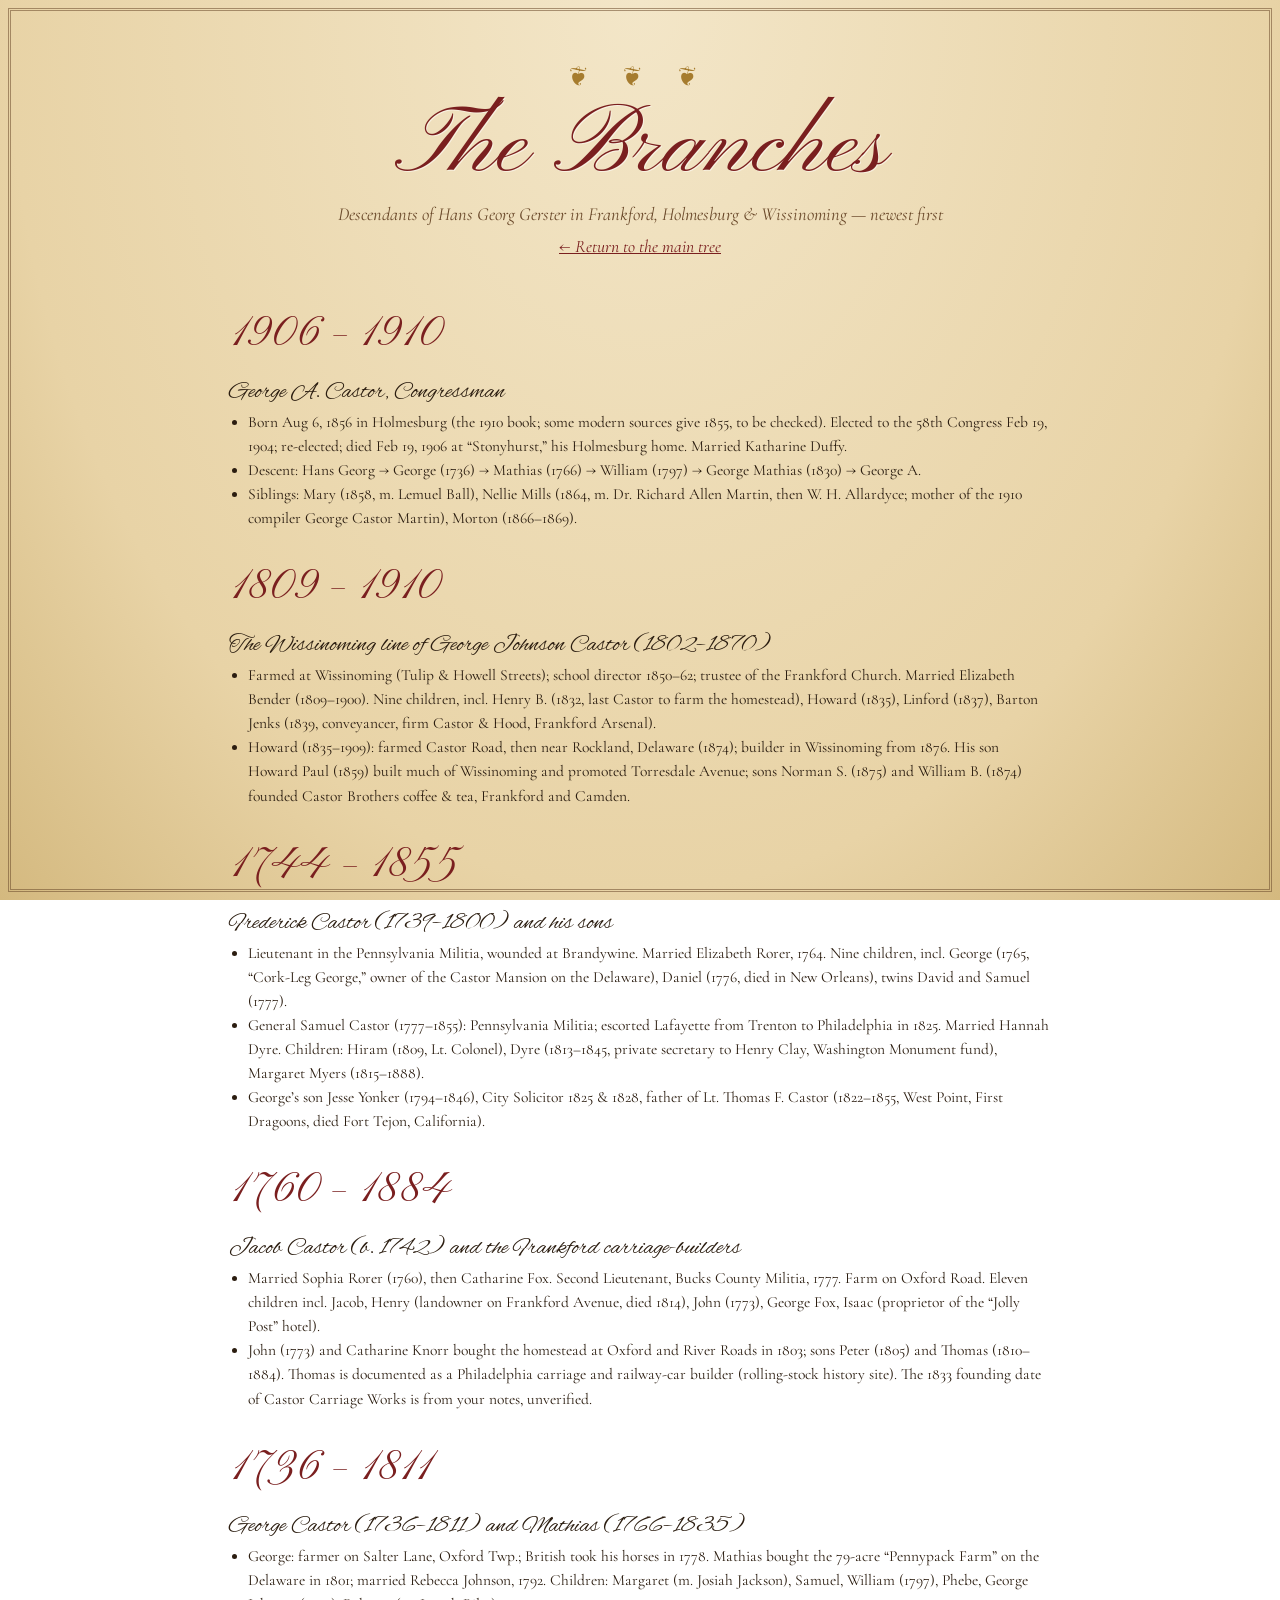
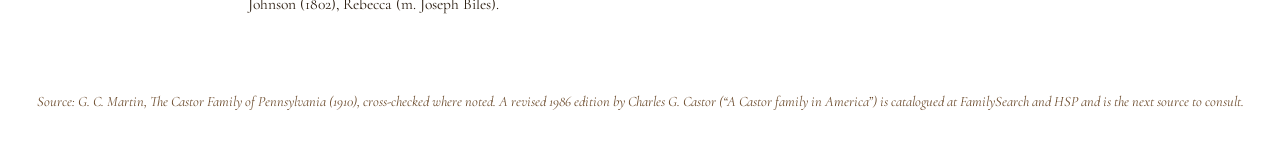
==== branches.html @ c9c7ada4 "Add files via upload" ====
<!DOCTYPE html>
<html lang="en">
<head>
<meta charset="utf-8">
<meta name="viewport" content="width=device-width, initial-scale=1">
<title>Branches of Hans Georg Gerster &ndash; The Castor Family</title>
<link href="https://fonts.googleapis.com/css2?family=Alex+Brush&family=Cormorant+Garamond:ital,wght@0,400;0,600;1,400&family=IM+Fell+English:ital@0;1&family=Pinyon+Script&display=swap" rel="stylesheet">
<link rel="stylesheet" href="style.css">
</head>
<body>
<header>
  <div class="fleuron">&#10086; &#10086; &#10086;</div>
  <h1>The Branches</h1>
  <p class="sub">Descendants of Hans Georg Gerster in Frankford, Holmesburg &amp; Wissinoming &mdash; newest first</p>
  <a class="back" href="index.html">&larr; Return to the main tree</a>
</header>
<div class="wrap">

<h2>1906 &ndash; 1910</h2>
<h3>George A. Castor, Congressman</h3>
<ul>
<li>Born Aug 6, 1856 in Holmesburg (the 1910 book; some modern sources give 1855, to be checked). Elected to the 58th Congress Feb 19, 1904; re-elected; died Feb 19, 1906 at &ldquo;Stonyhurst,&rdquo; his Holmesburg home. Married Katharine Duffy.</li>
<li>Descent: Hans Georg &rarr; George (1736) &rarr; Mathias (1766) &rarr; William (1797) &rarr; George Mathias (1830) &rarr; George A.</li>
<li>Siblings: Mary (1858, m. Lemuel Ball), Nellie Mills (1864, m. Dr. Richard Allen Martin, then W. H. Allardyce; mother of the 1910 compiler George Castor Martin), Morton (1866&ndash;1869).</li>
</ul>

<h2>1809 &ndash; 1910</h2>
<h3>The Wissinoming line of George Johnson Castor (1802&ndash;1870)</h3>
<ul>
<li>Farmed at Wissinoming (Tulip &amp; Howell Streets); school director 1850&ndash;62; trustee of the Frankford Church. Married Elizabeth Bender (1809&ndash;1900). Nine children, incl. Henry B. (1832, last Castor to farm the homestead), Howard (1835), Linford (1837), Barton Jenks (1839, conveyancer, firm Castor &amp; Hood, Frankford Arsenal).</li>
<li>Howard (1835&ndash;1909): farmed Castor Road, then near Rockland, Delaware (1874); builder in Wissinoming from 1876. His son Howard Paul (1859) built much of Wissinoming and promoted Torresdale Avenue; sons Norman S. (1875) and William B. (1874) founded Castor Brothers coffee &amp; tea, Frankford and Camden.</li>
</ul>

<h2>1744 &ndash; 1855</h2>
<h3>Frederick Castor (1739&ndash;1800) and his sons</h3>
<ul>
<li>Lieutenant in the Pennsylvania Militia, wounded at Brandywine. Married Elizabeth Rorer, 1764. Nine children, incl. George (1765, &ldquo;Cork-Leg George,&rdquo; owner of the Castor Mansion on the Delaware), Daniel (1776, died in New Orleans), twins David and Samuel (1777).</li>
<li>General Samuel Castor (1777&ndash;1855): Pennsylvania Militia; escorted Lafayette from Trenton to Philadelphia in 1825. Married Hannah Dyre. Children: Hiram (1809, Lt. Colonel), Dyre (1813&ndash;1845, private secretary to Henry Clay, Washington Monument fund), Margaret Myers (1815&ndash;1888).</li>
<li>George&rsquo;s son Jesse Yonker (1794&ndash;1846), City Solicitor 1825 &amp; 1828, father of Lt. Thomas F. Castor (1822&ndash;1855, West Point, First Dragoons, died Fort Tejon, California).</li>
</ul>

<h2>1760 &ndash; 1884</h2>
<h3>Jacob Castor (b. 1742) and the Frankford carriage-builders</h3>
<ul>
<li>Married Sophia Rorer (1760), then Catharine Fox. Second Lieutenant, Bucks County Militia, 1777. Farm on Oxford Road. Eleven children incl. Jacob, Henry (landowner on Frankford Avenue, died 1814), John (1773), George Fox, Isaac (proprietor of the &ldquo;Jolly Post&rdquo; hotel).</li>
<li>John (1773) and Catharine Knorr bought the homestead at Oxford and River Roads in 1803; sons Peter (1805) and Thomas (1810&ndash;1884). Thomas is documented as a Philadelphia carriage and railway-car builder (rolling-stock history site). The 1833 founding date of Castor Carriage Works is from your notes, unverified.</li>
</ul>

<h2>1736 &ndash; 1811</h2>
<h3>George Castor (1736&ndash;1811) and Mathias (1766&ndash;1835)</h3>
<ul>
<li>George: farmer on Salter Lane, Oxford Twp.; British took his horses in 1778. Mathias bought the 79-acre &ldquo;Pennypack Farm&rdquo; on the Delaware in 1801; married Rebecca Johnson, 1792. Children: Margaret (m. Josiah Jackson), Samuel, William (1797), Phebe, George Johnson (1802), Rebecca (m. Joseph Biles).</li>
</ul>

</div>
<footer>Source: G. C. Martin, <em>The Castor Family of Pennsylvania</em> (1910), cross-checked where noted. A revised 1986 edition by Charles G. Castor (&ldquo;A Castor family in America&rdquo;) is catalogued at FamilySearch and HSP and is the next source to consult.</footer>
</body>
</html>
---- style.css ----
:root{--ink:#2b1d10;--sepia:#6b4a2b;--gold:#a67c2e;--red:#7a1f1f;--paper:#f3e6c8;--paper2:#e8d3a6}
*{box-sizing:border-box}
html{scroll-behavior:smooth}
body{margin:0;color:var(--ink);font:19px/1.55 "IM Fell English","Cormorant Garamond",Georgia,serif;
background:radial-gradient(ellipse at 50% 0,var(--paper) 0,var(--paper2) 70%,#d4b97f 100%) fixed}
body::before{content:"";position:fixed;inset:8px;border:3px double var(--sepia);pointer-events:none;z-index:5;opacity:.55}
header{text-align:center;padding:3.2rem 1rem 1rem}
h1{font:400 clamp(3rem,11vw,6rem)/1 "Pinyon Script",cursive;color:var(--red);margin:0;text-shadow:1px 1px 0 #fff8}
.sub{font:italic 1.15rem "Cormorant Garamond",serif;color:var(--sepia);margin:.4rem 0}
.fleuron{color:var(--gold);font-size:1.6rem;letter-spacing:.6em;margin:.3rem 0}
nav.chips{display:flex;flex-wrap:wrap;gap:.5rem;justify-content:center;padding:.5rem 1rem 1.5rem}
.chip{font:600 .95rem "Cormorant Garamond",serif;border:1px solid var(--sepia);background:#fff6;color:var(--ink);
padding:.25rem .9rem;border-radius:2rem;cursor:pointer}
.chip.on{background:var(--sepia);color:var(--paper)}
main,.wrap{max-width:860px;margin:0 auto;padding:0 1.2rem 4rem;position:relative}
main::before{content:"";position:absolute;left:50%;top:0;bottom:0;width:3px;transform:translateX(-50%);
background:linear-gradient(var(--gold),var(--sepia) 20%,var(--sepia) 80%,var(--gold));opacity:.6}
.node{position:relative;margin:0 0 2.4rem;padding:1.1rem 1.3rem 1rem;background:linear-gradient(#fbf1d6,#f0dfb4);
border:1px solid var(--sepia);box-shadow:inset 0 0 0 4px #f6e9c6,inset 0 0 0 5px var(--gold),0 4px 14px #0003;
transition:opacity .3s}
.node.dim{opacity:.25}
.node::before{content:"\2766";position:absolute;left:50%;top:-1.55rem;transform:translateX(-50%);color:var(--red);
font-size:1.4rem;background:var(--paper);border-radius:50%;line-height:1;padding:0 .2rem}
.node.star{border-color:var(--red);box-shadow:inset 0 0 0 4px #f6e9c6,inset 0 0 0 5px var(--red),0 4px 14px #0003}
.era{font:400 2.1rem/1.1 "Pinyon Script",cursive;color:var(--red);margin:0}
.place{font:italic 1rem "Cormorant Garamond",serif;color:var(--sepia);margin:.1rem 0 .6rem}
.who{margin:.5rem 0;padding-left:.8rem;border-left:2px solid var(--gold)}
.nm{font:400 1.55rem/1.15 "Alex Brush","Pinyon Script",cursive;color:var(--ink)}
.dt{font:600 .95rem "Cormorant Garamond",serif;color:var(--sepia);margin-left:.4rem}
.nt{display:block;font-size:.95rem;color:#4a3520}
.src{font:italic .8rem "Cormorant Garamond",serif;color:var(--sepia);margin-top:.6rem;border-top:1px dotted var(--sepia);padding-top:.3rem}
.gap{text-align:center;font:italic 1rem "Cormorant Garamond",serif;color:var(--red);margin:0 0 2.4rem;position:relative;
background:var(--paper);border:1px dashed var(--red);padding:.7rem 1rem}
a.link{display:block;text-align:center;font:400 1.7rem "Pinyon Script",cursive;color:var(--red);text-decoration:none;
border:2px double var(--red);background:#fff4;padding:.8rem;margin:0 0 2.4rem;position:relative}
a.link:hover{background:#fff9}
a.back{color:var(--red);font:italic 1.1rem "Cormorant Garamond",serif}
.wrap h2{font:400 2.6rem "Pinyon Script",cursive;color:var(--red);margin:2rem 0 .2rem}
.wrap h3{font:400 1.5rem "Alex Brush",cursive;margin:1rem 0 .1rem}
.wrap ul{margin:.2rem 0 .8rem;padding-left:1.2rem;font-size:.97rem}
footer{text-align:center;font:italic .9rem "Cormorant Garamond",serif;color:var(--sepia);padding:0 1rem 3rem}
@media(max-width:560px){body{font-size:17px}.node{padding:1rem .9rem}}
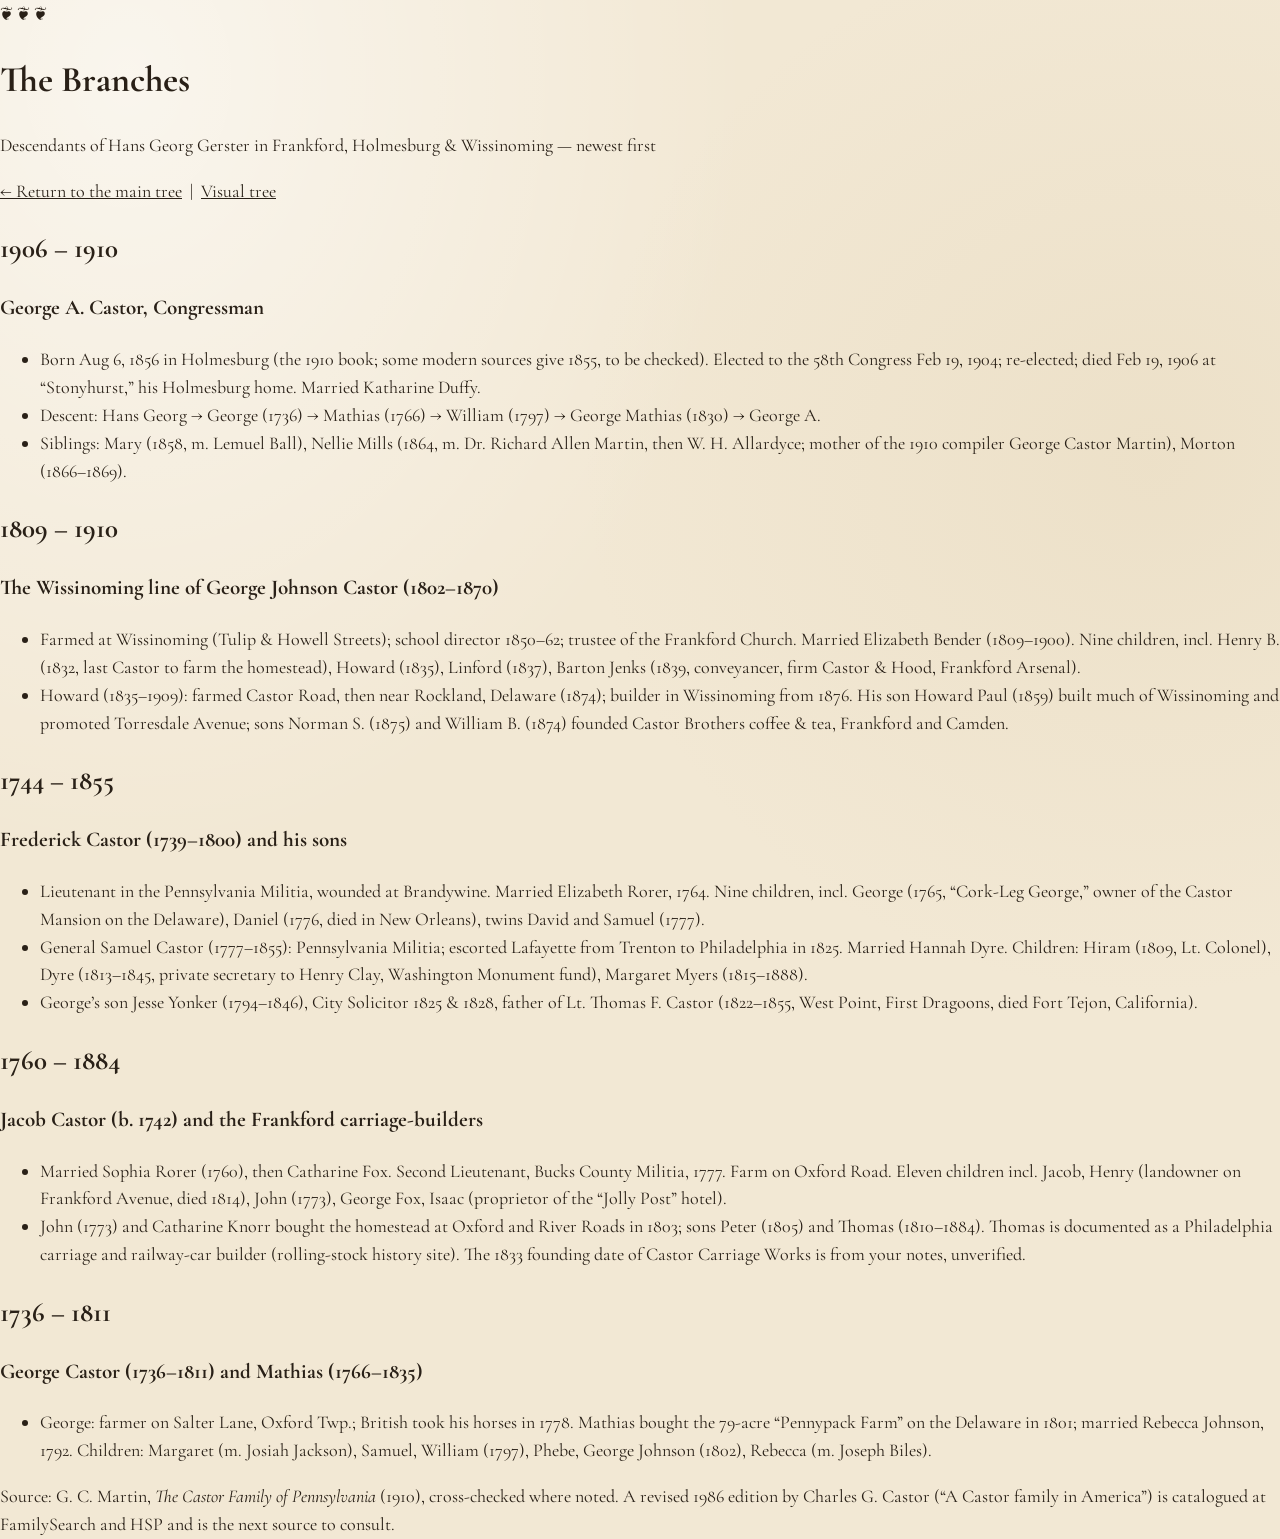
==== commit 01a2abc1: "Add files via upload" ====
--- a/branches.html
+++ b/branches.html
@@ -12,7 +12,7 @@
   <div class="fleuron">&#10086; &#10086; &#10086;</div>
   <h1>The Branches</h1>
   <p class="sub">Descendants of Hans Georg Gerster in Frankford, Holmesburg &amp; Wissinoming &mdash; newest first</p>
-  <a class="back" href="index.html">&larr; Return to the main tree</a>
+  <a class="back" href="index.html">&larr; Return to the main tree</a> &nbsp;|&nbsp; <a class="back" href="tree.html">Visual tree</a>
 </header>
 <div class="wrap">
 
--- a/style.css
+++ b/style.css
@@ -1,42 +1,15 @@
-:root{--ink:#2b1d10;--sepia:#6b4a2b;--gold:#a67c2e;--red:#7a1f1f;--paper:#f3e6c8;--paper2:#e8d3a6}
-*{box-sizing:border-box}
-html{scroll-behavior:smooth}
-body{margin:0;color:var(--ink);font:19px/1.55 "IM Fell English","Cormorant Garamond",Georgia,serif;
-background:radial-gradient(ellipse at 50% 0,var(--paper) 0,var(--paper2) 70%,#d4b97f 100%) fixed}
-body::before{content:"";position:fixed;inset:8px;border:3px double var(--sepia);pointer-events:none;z-index:5;opacity:.55}
-header{text-align:center;padding:3.2rem 1rem 1rem}
-h1{font:400 clamp(3rem,11vw,6rem)/1 "Pinyon Script",cursive;color:var(--red);margin:0;text-shadow:1px 1px 0 #fff8}
-.sub{font:italic 1.15rem "Cormorant Garamond",serif;color:var(--sepia);margin:.4rem 0}
-.fleuron{color:var(--gold);font-size:1.6rem;letter-spacing:.6em;margin:.3rem 0}
-nav.chips{display:flex;flex-wrap:wrap;gap:.5rem;justify-content:center;padding:.5rem 1rem 1.5rem}
-.chip{font:600 .95rem "Cormorant Garamond",serif;border:1px solid var(--sepia);background:#fff6;color:var(--ink);
-padding:.25rem .9rem;border-radius:2rem;cursor:pointer}
-.chip.on{background:var(--sepia);color:var(--paper)}
-main,.wrap{max-width:860px;margin:0 auto;padding:0 1.2rem 4rem;position:relative}
-main::before{content:"";position:absolute;left:50%;top:0;bottom:0;width:3px;transform:translateX(-50%);
-background:linear-gradient(var(--gold),var(--sepia) 20%,var(--sepia) 80%,var(--gold));opacity:.6}
-.node{position:relative;margin:0 0 2.4rem;padding:1.1rem 1.3rem 1rem;background:linear-gradient(#fbf1d6,#f0dfb4);
-border:1px solid var(--sepia);box-shadow:inset 0 0 0 4px #f6e9c6,inset 0 0 0 5px var(--gold),0 4px 14px #0003;
-transition:opacity .3s}
-.node.dim{opacity:.25}
-.node::before{content:"\2766";position:absolute;left:50%;top:-1.55rem;transform:translateX(-50%);color:var(--red);
-font-size:1.4rem;background:var(--paper);border-radius:50%;line-height:1;padding:0 .2rem}
-.node.star{border-color:var(--red);box-shadow:inset 0 0 0 4px #f6e9c6,inset 0 0 0 5px var(--red),0 4px 14px #0003}
-.era{font:400 2.1rem/1.1 "Pinyon Script",cursive;color:var(--red);margin:0}
-.place{font:italic 1rem "Cormorant Garamond",serif;color:var(--sepia);margin:.1rem 0 .6rem}
-.who{margin:.5rem 0;padding-left:.8rem;border-left:2px solid var(--gold)}
-.nm{font:400 1.55rem/1.15 "Alex Brush","Pinyon Script",cursive;color:var(--ink)}
-.dt{font:600 .95rem "Cormorant Garamond",serif;color:var(--sepia);margin-left:.4rem}
-.nt{display:block;font-size:.95rem;color:#4a3520}
-.src{font:italic .8rem "Cormorant Garamond",serif;color:var(--sepia);margin-top:.6rem;border-top:1px dotted var(--sepia);padding-top:.3rem}
-.gap{text-align:center;font:italic 1rem "Cormorant Garamond",serif;color:var(--red);margin:0 0 2.4rem;position:relative;
-background:var(--paper);border:1px dashed var(--red);padding:.7rem 1rem}
-a.link{display:block;text-align:center;font:400 1.7rem "Pinyon Script",cursive;color:var(--red);text-decoration:none;
-border:2px double var(--red);background:#fff4;padding:.8rem;margin:0 0 2.4rem;position:relative}
-a.link:hover{background:#fff9}
-a.back{color:var(--red);font:italic 1.1rem "Cormorant Garamond",serif}
-.wrap h2{font:400 2.6rem "Pinyon Script",cursive;color:var(--red);margin:2rem 0 .2rem}
-.wrap h3{font:400 1.5rem "Alex Brush",cursive;margin:1rem 0 .1rem}
-.wrap ul{margin:.2rem 0 .8rem;padding-left:1.2rem;font-size:.97rem}
-footer{text-align:center;font:italic .9rem "Cormorant Garamond",serif;color:var(--sepia);padding:0 1rem 3rem}
-@media(max-width:560px){body{font-size:17px}.node{padding:1rem .9rem}}
+:root{--ink:#292017;--muted:#857660;--paper:#f2e8d4;--gold:#b28a4e;--rust:#854b35;--dark:#241a13;--serif:"Cormorant Garamond",Georgia,serif;--display:"Playfair Display",Georgia,serif;--historic:"IM Fell English",Georgia,serif;--shadow:0 18px 50px #39271318}*{box-sizing:border-box}html{scroll-behavior:smooth;scroll-padding-top:86px}body{margin:0;background:var(--paper);color:var(--ink);font:18px/1.55 var(--serif);background-image:radial-gradient(ellipse at 10% 5%,#fff9 0,transparent 38%),radial-gradient(ellipse at 90% 30%,#d7c39b35 0,transparent 35%)}a{color:inherit}button,input,select{font:inherit}.skip-link{position:absolute;left:-999px;top:10px;z-index:1000;background:#fff;padding:10px}.skip-link:focus{left:10px}.sr-only{position:absolute;width:1px;height:1px;padding:0;margin:-1px;overflow:hidden;clip:rect(0,0,0,0);white-space:nowrap;border:0}
+.site-header{height:76px;background:var(--dark);color:#f6eddd;display:flex;align-items:center;justify-content:space-between;padding:0 clamp(20px,5vw,76px);position:sticky;top:0;z-index:50;box-shadow:0 3px 18px #0003;border-bottom:1px solid #9e7b4c55}.brand-lockup{display:flex;align-items:center;gap:12px}.crest{display:grid;place-items:center;width:42px;height:42px;border:1px solid var(--gold);color:#d7bd86;font:27px var(--display);text-decoration:none;transform:rotate(45deg);border-radius:3px}.brand-name{display:block;font:600 19px/1.1 var(--display);text-decoration:none;color:#f8efdf}.brand-kicker{display:block;font:italic 12px var(--serif);color:#bca98b;letter-spacing:.07em}.primary-nav{display:flex;align-items:center;gap:clamp(12px,2.2vw,32px)}.primary-nav a{font:600 14px var(--serif);letter-spacing:.04em;text-decoration:none;color:#d6c9b5;padding:27px 0 24px;border-bottom:2px solid transparent}.primary-nav a:hover,.primary-nav a.active{color:#f4d89d;border-color:var(--gold)}.menu-toggle{display:none;background:transparent;color:#f4e8d3;border:1px solid #826c50;padding:7px 12px}
+.hero{min-height:560px;background:var(--dark);color:#f7efdf;display:grid;grid-template-columns:1.1fr .9fr;align-items:center;padding:65px clamp(24px,8vw,125px) 78px;position:relative;overflow:hidden}.hero:after{content:"";position:absolute;inset:0;background:linear-gradient(90deg,#241a13 0%,#241a13f2 45%,#241a1380 100%);pointer-events:none}.hero-copy,.hero-art{position:relative;z-index:2}.hero-copy{max-width:630px}.eyebrow{text-transform:uppercase;font:700 11px var(--serif);letter-spacing:.2em;color:var(--gold);margin:0 0 15px}.hero h1{font:500 clamp(52px,7vw,91px)/.99 var(--display);letter-spacing:-.045em;margin:0 0 24px}.hero h1 em{font-weight:500;color:#d5b778}.hero-intro{font:400 22px/1.45 var(--serif);color:#d5c9b7;max-width:510px;margin:0 0 30px}.hero-actions{display:flex;align-items:center;gap:25px;flex-wrap:wrap}.button{display:inline-flex;align-items:center;gap:18px;padding:13px 19px;text-decoration:none;font:700 14px var(--serif)}.button-gold{background:#d7bd86;color:#2b2118;border:1px solid #f0dba8}.button-gold:hover{background:#e5cb91}.text-link{font:italic 16px var(--serif);color:#d7c5a4;text-underline-offset:5px}.hero-meta{display:flex;align-items:center;gap:16px;margin-top:52px;color:#b7a78e;font:13px var(--serif)}.hero-meta strong{display:block;color:#f1dfba;font:600 20px var(--display)}.meta-rule{width:1px;height:29px;background:#8b7352}.hero-art{height:440px;display:grid;place-items:center;opacity:.94}.hero-art svg{width:min(100%,520px);height:auto;position:relative;z-index:2}.art-orbit{position:absolute;border:1px solid #b8955b30;border-radius:50%;width:420px;height:420px}.orbit-two{width:340px;height:340px;border-style:dashed}.art-caption{position:absolute;bottom:5px;right:4%;font:italic 14px var(--serif);color:#c6b28c}
+.intro-strip{display:grid;grid-template-columns:repeat(3,1fr);gap:35px;padding:32px clamp(24px,8vw,125px);background:#e7d9bd;border-bottom:1px solid #d3c09d}.intro-strip>div{position:relative;padding-left:43px}.strip-number{position:absolute;left:0;top:1px;color:var(--rust);font:italic 16px var(--display)}.intro-strip strong{font:600 18px var(--display)}.intro-strip p{margin:3px 0 0;font-size:16px;color:#574737}
+.content-section{padding:86px clamp(20px,6vw,92px) 95px;max-width:1600px;margin:0 auto}.alternate-section{background:#e9ddc7;max-width:none}.section-heading{display:flex;justify-content:space-between;align-items:flex-end;margin:0 auto 34px;max-width:1420px}.section-heading h2{font:500 clamp(37px,4.5vw,56px)/1.05 var(--display);letter-spacing:-.035em;margin:0;color:#35271c}.section-lede{font:19px/1.45 var(--serif);color:var(--muted);max-width:720px;margin:13px 0 0}.section-mark{font:60px/1 var(--historic);color:#b18c56;opacity:.7;padding:0 12px}
+.tree-toolbar{display:flex;align-items:center;gap:9px;max-width:1420px;margin:0 auto 12px;padding:11px;background:#e9ddc8;border:1px solid #d7c5a4}.search-box{display:flex;align-items:center;gap:8px;background:#fbf7ed;border:1px solid #d7c5a4;padding:0 10px;min-width:220px;height:39px;color:var(--muted);flex:1;max-width:340px}.search-box input{border:0;outline:0;background:transparent;width:100%;min-width:0;color:var(--ink);font:16px var(--serif)}.search-box kbd{font:11px monospace;border:1px solid #c7b796;padding:1px 5px}.select-wrap select{height:39px;border:1px solid #d7c5a4;background:#fbf7ed;color:var(--ink);padding:0 28px 0 10px;font:15px var(--serif)}.toolbar-spacer{flex:1}.tool-button{height:39px;padding:0 13px;border:1px solid #cbb995;background:transparent;color:#574737;font:600 13px var(--serif);cursor:pointer}.tool-button:hover,.tool-button.active{background:#34271d;border-color:#34271d;color:#f8edda}.tree-layout{display:grid;grid-template-columns:minmax(0,1fr) 300px;gap:12px;max-width:1420px;margin:0 auto}.graph-panel{min-width:0;background:#f7f0e2;border:1px solid #d3c09c;box-shadow:var(--shadow);overflow:hidden}.graph-topline{height:42px;display:flex;align-items:center;justify-content:space-between;padding:0 15px;border-bottom:1px solid #e2d4b8;color:#76654d;font:600 12px var(--serif)}.live-dot{display:inline-block;width:7px;height:7px;border-radius:50%;background:#7e966d;margin-right:7px}.graph-hint{font-weight:400;font-style:italic}.family-graph{height:610px;position:relative;overflow:hidden;touch-action:none;background-image:radial-gradient(#a9916933 .7px,transparent .7px);background-size:18px 18px}.family-graph svg{width:100%;height:100%;display:block;cursor:grab}.family-graph svg:active{cursor:grabbing}.graph-loading{position:absolute;inset:0;display:grid;place-items:center;color:var(--muted);font-style:italic}.graph-legend{height:40px;display:flex;gap:22px;align-items:center;padding:0 15px;border-top:1px solid #e2d4b8;color:#76654d;font:13px var(--serif)}.legend-line{display:inline-block;width:24px;border-top:2px solid #9b855f;vertical-align:middle;margin-right:6px}.spouse-line{border-top:2px dashed #9a6851}.legend-dot{display:inline-block;width:8px;height:8px;border-radius:50%;background:#a37b43;margin-right:6px}.graph-mobile-hint{display:none;font-size:13px;color:var(--muted);padding:8px 14px}.person-panel{background:#eee2cb;border:1px solid #d4c09b;min-height:692px;padding:23px 20px}.panel-empty{display:flex;flex-direction:column;align-items:flex-start;justify-content:center;min-height:600px}.panel-icon{font:36px var(--historic);color:var(--gold)}.panel-empty h3,.person-detail h3{font:500 27px/1.1 var(--display);margin:0 0 10px}.panel-empty p:not(.eyebrow){color:var(--muted);font-size:17px;margin:0 0 15px}.text-button{border:0;background:none;padding:0;color:var(--rust);font:600 15px var(--serif);text-decoration:underline;text-underline-offset:4px;cursor:pointer}.person-detail .person-region{font:700 10px var(--serif);letter-spacing:.17em;text-transform:uppercase;color:var(--rust);margin:0 0 8px}.person-detail h3{font-size:28px}.person-dates{color:var(--muted);font:italic 16px var(--serif);margin:0 0 18px}.detail-divider{border:0;border-top:1px solid #d4c09b;margin:17px 0}.detail-label{font:700 10px var(--serif);text-transform:uppercase;letter-spacing:.16em;color:#927a55;margin:0 0 6px}.detail-copy{font-size:16px;line-height:1.45;color:#554533;margin:0}.detail-relations{display:flex;flex-direction:column;gap:7px}.relation-link{border:1px solid #d1bd99;background:#f7efdf;padding:7px 9px;text-align:left;color:#443323;font:600 15px var(--serif);cursor:pointer}.relation-link small{display:block;color:#917d5d;font:italic 12px var(--serif)}.evidence-pill{display:inline-block;padding:3px 8px;border-radius:20px;font:700 10px var(--serif);letter-spacing:.08em;text-transform:uppercase}.evidence-pill.verified{background:#dce4d1;color:#4b6341}.evidence-pill.family{background:#f0dfbd;color:#85612f}.evidence-pill.open{background:#ead6cf;color:#874b39}.evidence-note{max-width:1420px;margin:13px auto 0;color:#8a795f;font:13px var(--serif)}.evidence-key{display:inline-block;width:8px;height:8px;border-radius:50%;margin:0 5px 0 12px}.evidence-key:first-child{margin-left:0}.evidence-key.verified{background:#728565}.evidence-key.family{background:#bd9655}.evidence-key.open{background:#a66c59}
+.marriage-grid{display:grid;grid-template-columns:repeat(3,minmax(0,1fr));gap:14px;max-width:1420px;margin:auto}.marriage-card{background:#f8f1e3;border:1px solid #d5c29e;padding:22px;box-shadow:0 8px 25px #3427190c}.marriage-card .marriage-date{font:italic 14px var(--serif);color:var(--muted)}.marriage-card h3{font:500 22px var(--display);margin:7px 0}.marriage-card .union-symbol{font:24px var(--historic);color:var(--gold)}.marriage-card p{margin:7px 0 0;color:#665541;font-size:15px}.marriage-card button{border:0;background:none;padding:9px 0 0;color:var(--rust);font:600 14px var(--serif);cursor:pointer}
+.places-layout{display:grid;grid-template-columns:1.1fr .9fr;gap:18px;max-width:1420px;margin:auto}.places-map{min-height:420px;border:1px solid #d3c09c;background:#e7ddc8;box-shadow:var(--shadow);position:relative;z-index:0}.places-map .leaflet-container{height:100%;min-height:420px;background:#e7ddc8}.map-fallback{padding:30px;color:var(--muted)}.place-cards{display:grid;grid-template-columns:1fr 1fr;gap:10px;align-content:start}.place-card{background:#f8f1e3;border:1px solid #d5c29e;padding:16px;cursor:pointer;text-align:left}.place-card:hover,.place-card.selected{border-color:var(--rust);background:#f2e4c9}.place-card .place-code{font:700 10px var(--serif);letter-spacing:.15em;color:var(--rust)}.place-card h3{font:500 19px var(--display);margin:4px 0}.place-card p{font-size:14px;color:var(--muted);margin:0}.leaflet-popup-content-wrapper,.leaflet-popup-tip{background:#f8f0df;color:var(--ink)}.leaflet-popup-content{font-family:var(--serif);font-size:15px}
+.timeline-list{max-width:1080px;margin:auto;position:relative;padding-left:42px}.timeline-list:before{content:"";position:absolute;left:11px;top:10px;bottom:10px;width:1px;background:#b89b6b}.timeline-item{position:relative;padding:0 0 26px 15px}.timeline-item:before{content:"";position:absolute;left:-36px;top:7px;width:11px;height:11px;border:2px solid #a17a43;background:#f1e5cf;border-radius:50%}.timeline-year{font:italic 15px var(--serif);color:var(--rust)}.timeline-item h3{font:500 22px var(--display);margin:2px 0}.timeline-item p{font-size:16px;color:var(--muted);margin:0;max-width:800px}
+.source-grid{display:grid;grid-template-columns:repeat(2,minmax(0,1fr));gap:14px;max-width:1420px;margin:auto}.source-card{padding:25px;background:#f8f1e3;border:1px solid #d7c5a4;min-height:225px}.source-number{font:italic 17px var(--display);color:var(--gold)}.source-card h3{font:500 22px var(--display);margin:7px 0}.source-card p{font-size:16px;color:#695843;margin:0 0 15px}.source-card a{font:600 14px var(--serif);color:var(--rust);text-underline-offset:4px}.source-status{font:italic 14px var(--serif);color:#8b744e}.research-callout{max-width:1420px;margin:18px auto 0;background:#34271d;color:#f2e7d4;padding:24px 28px;display:flex;align-items:center;justify-content:space-between;gap:20px}.research-callout .eyebrow{color:#c8a96f}.research-callout h3{font:500 24px var(--display);margin:0}.research-callout p:last-child{font-size:16px;color:#cbbca4;max-width:800px;margin:5px 0 0}.privacy-seal{width:80px;height:80px;border:1px solid #b18a52;border-radius:50%;display:grid;place-items:center;text-align:center;color:#d7bd86;font:700 10px/1.3 var(--serif);letter-spacing:.1em;flex-shrink:0}
+.site-footer{background:var(--dark);color:#d8cbb7;padding:34px clamp(24px,7vw,105px) 18px}.footer-main{display:flex;justify-content:space-between;gap:25px;align-items:flex-start;padding-bottom:28px}.footer-main p{font:italic 15px var(--serif);color:#a9987d;margin:7px 0}.footer-main nav{display:flex;gap:22px;flex-wrap:wrap}.footer-main nav a{font:14px var(--serif);color:#c7b99f;text-decoration:none}.footer-main nav a:hover{color:#f0d49a}.footer-bottom{border-top:1px solid #66513a;padding-top:14px;display:flex;justify-content:space-between;gap:20px;color:#9e8c72;font:12px var(--serif)}
+.node-card{cursor:pointer}.node-card rect{stroke-width:1.2;filter:drop-shadow(0 2px 2px #51391c20)}.node-card text{pointer-events:none}.node-card .node-name{font:600 13px var(--serif);fill:#34271c}.node-card .node-years{font:italic 10px var(--serif);fill:#8a7455}.node-card.selected rect{stroke:#884c35;stroke-width:3}.node-card.dim{opacity:.18}.edge{fill:none;stroke:#a58c64;stroke-width:1.7;opacity:.75}.edge.spouse{stroke:#9b6d55;stroke-dasharray:5 4;stroke-width:2}.edge.dim{opacity:.1}.edge.highlight{stroke:#884c35;stroke-width:2.8;opacity:1}
+@media(max-width:1050px){.hero{padding-left:6vw;padding-right:6vw}.tree-layout{grid-template-columns:minmax(0,1fr) 260px}.tree-toolbar{flex-wrap:wrap}.toolbar-spacer{display:none}.marriage-grid{grid-template-columns:repeat(2,minmax(0,1fr))}}
+@media(max-width:760px){.site-header{height:68px;padding:0 18px}.menu-toggle{display:block}.primary-nav{display:none;position:absolute;top:68px;left:0;right:0;background:#2b2017;padding:8px 20px 18px;flex-direction:column;align-items:stretch;gap:0}.primary-nav.open{display:flex}.primary-nav a{padding:11px 0;border-bottom:1px solid #5d4933}.hero{min-height:0;grid-template-columns:1fr;padding:62px 24px 38px}.hero:after{background:linear-gradient(90deg,#241a13f7,#241a13d9)}.hero h1{font-size:58px}.hero-intro{font-size:19px}.hero-art{height:220px;margin-top:18px}.hero-art svg{max-height:230px}.art-orbit{width:210px;height:210px}.orbit-two{width:170px;height:170px}.hero-meta{margin-top:30px;gap:10px;flex-wrap:wrap}.intro-strip{grid-template-columns:1fr;gap:18px;padding:25px}.content-section{padding:60px 16px 65px}.section-heading{align-items:flex-start}.section-mark{font-size:42px}.section-lede{font-size:17px}.tree-toolbar{gap:7px;padding:8px}.search-box{max-width:none;flex-basis:100%}.select-wrap{flex:1}.select-wrap select{width:100%}.tool-button{flex:1;padding:0 7px;font-size:12px}.tree-layout{grid-template-columns:1fr}.family-graph{height:470px}.graph-topline{font-size:11px}.graph-hint{display:none}.graph-mobile-hint{display:block}.person-panel{min-height:0}.panel-empty{min-height:250px}.marriage-grid{grid-template-columns:1fr}.places-layout{grid-template-columns:1fr}.places-map,.places-map .leaflet-container{min-height:330px}.place-cards{grid-template-columns:1fr 1fr}.source-grid{grid-template-columns:1fr}.research-callout{padding:20px}.footer-main{flex-direction:column}.footer-main nav{gap:14px}.footer-bottom{flex-direction:column;gap:5px}}
+@media(max-width:420px){.brand-name{font-size:17px}.brand-kicker{font-size:10px}.hero h1{font-size:49px}.hero-actions{align-items:flex-start;flex-direction:column;gap:15px}.hero-meta{font-size:11px}.hero-meta strong{font-size:17px}.place-cards{grid-template-columns:1fr}.graph-legend{gap:10px;font-size:11px}.section-heading h2{font-size:38px}}
